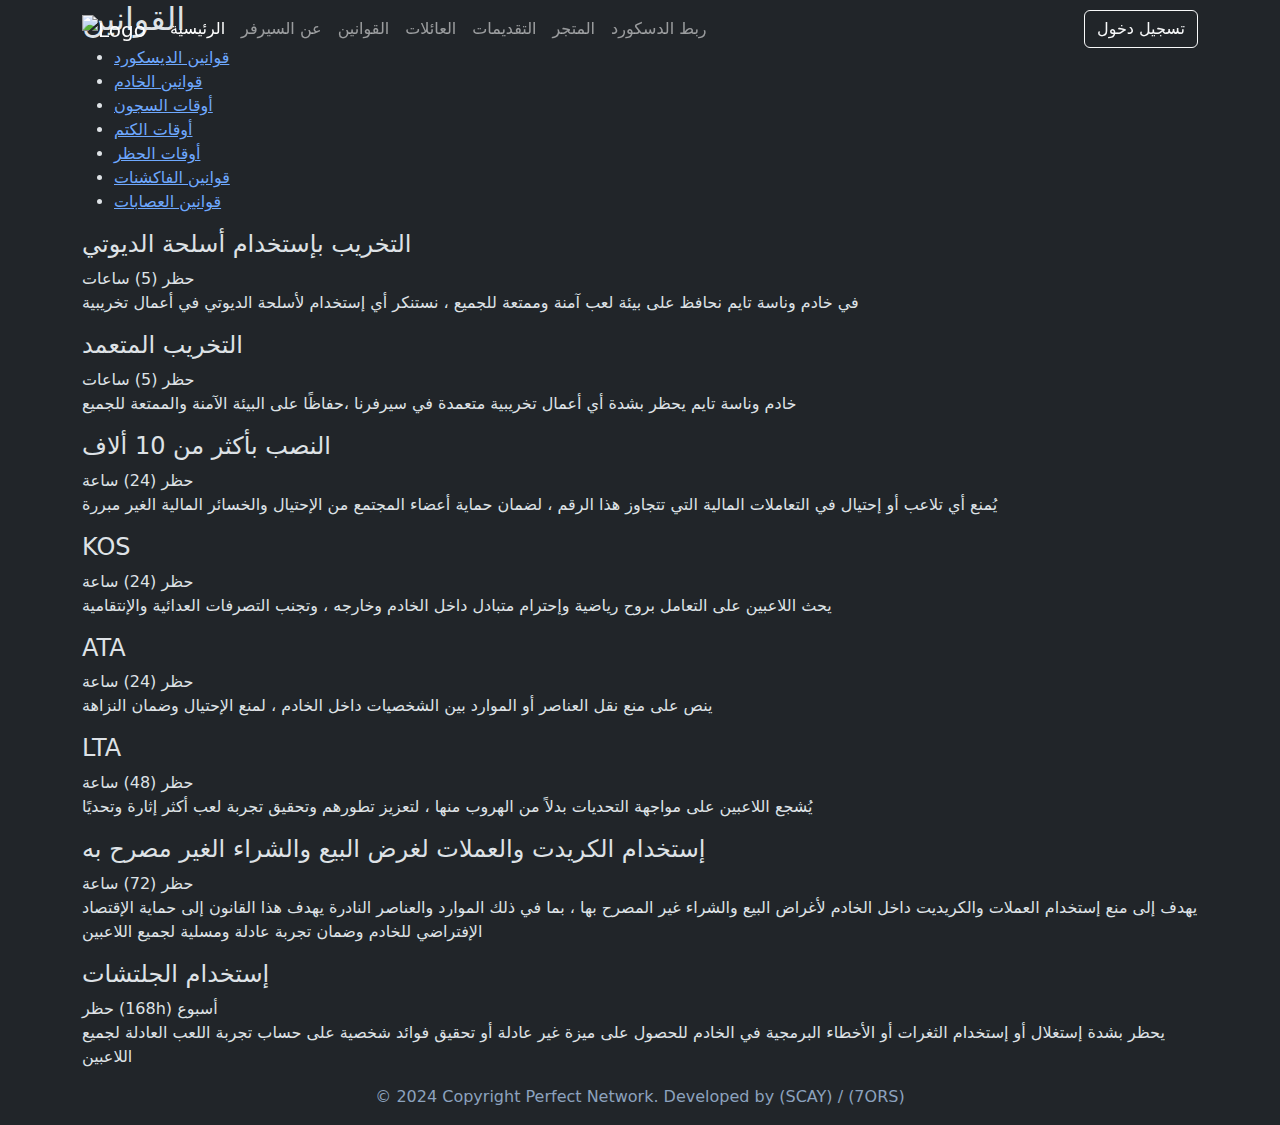
==== ban-times.html @ c56ab314 "Update ban-times.html" ====
<!DOCTYPE html>
<html data-bs-theme="dark" data-bs-theme-mode="dark" dir="ltr" lang="en">
<head>
    <meta charset="UTF-8">
    <meta name="viewport" content="width=device-width, initial-scale=1.0">
    <meta http-equiv="X-UA-Compatible" content="IE=edge">
    <title>Perfect Network | القوانين</title>
    <link rel="icon" href="https://h.top4top.io/p_321693qxh1.png">
    <link rel="apple-touch-icon" href="https://h.top4top.io/p_321693qxh1.png">
    <meta name="description" content="برفكت نيتورك للحياة الواقعية">
    <meta name="keywords" content="roleplay,game,MTASA,GTA,حياة واقعية,رول بلاي,لعبة,عربي,برفكت نيتورك,الأفضل">
    
 <!-- Meta Tags الخاصة بالتضمين -->
 <meta property="og:title" content="Perfect Network | برفكت نيتورك" />
 <meta property="og:description" content="برفكت نيتورك للحياة الواقعية، عالم مليء بالإثارة والتحدي." />
 <meta property="og:image" content="https://imgur.com/a/Spqgv1F" />
 <meta property="og:url" content="https://perfectnetwork.github.io/" />
 <meta name="twitter:card" content="summary_large_image" />

    <!-- روابط المكتبات الخارجية -->
    <link rel="stylesheet" href="https://site-assets.fontawesome.com/releases/v6.5.1/css/all.css">
    <link rel="stylesheet" href="https://site-assets.fontawesome.com/releases/v6.5.1/css/sharp-light.css">
    <link rel="stylesheet" href="https://cdnjs.cloudflare.com/ajax/libs/animate.css/4.1.1/animate.min.css">
    <link rel="stylesheet" href="https://cdn.jsdelivr.net/npm/bootstrap@5.3.0-alpha1/dist/css/bootstrap.min.css">

    <!-- ربط ملف CSS -->
    <link rel="stylesheet" href="wnash.css">
    <link rel="stylesheet" href="css/all.min.css">
</head>
<body>
    <!-- شريط التنقل -->
    <nav class="navbar navbar-expand-lg navbar-dark fixed-top">
      <div class="container">
          <a class="navbar-brand" href="#" onclick="location.reload();">
              <img src="https://h.top4top.io/p_321693qxh1.png" alt="Logo">
          </a>
          <button class="navbar-toggler" type="button" data-bs-toggle="collapse" data-bs-target="#navbarNav" aria-controls="navbarNav" aria-expanded="false" aria-label="Toggle navigation">
              <span class="navbar-toggler-icon"></span>
          </button>
          <div class="collapse navbar-collapse" id="navbarNav">
              <ul class="navbar-nav me-auto mb-2 mb-lg-0">
                  <li class="nav-item"><a class="nav-link active" href="https://perfectnetwork.github.io/">الرئيسية</a></li>
                  <li class="nav-item"><a class="nav-link" href="#about-us">عن السيرفر</a></li>
                  <li class="nav-item"><a class="nav-link" href="rules.html">القوانين</a></li>
                  <li class="nav-item"><a class="nav-link" href="Families.html">العائلات</a></li>
                  <li class="nav-item"><a class="nav-link" href="Submissions Department.html">التقديمات</a></li>
                  <li class="nav-item"><a class="nav-link" href="https://ria.bio/shops/all/Perfect%20Network%20RP">المتجر</a></li>
                  <li class="nav-item">
                      <a class="nav-link" href="https://discord.com/oauth2/authorize?client_id=1178502660366811206&response_type=code&redirect_uri=https%3A%2F%2Fperfectnetwork.github.io%2F&scope=identify+email">
                          <i class="fa-brands fa-discord"></i>
                          ربط الدسكورد
                      </a>
                  </li>
              </ul>
              <a href="login panel.html" class="btn btn-outline-light">تسجيل دخول</a>
          </div>
      </div>
  </nav>
    <!-- End Header -->
    <!-- Landing -->
    <div class="landing-rules">
      <div class="container">
        <h2>القوانين</h2>
      </div>
    </div>
    <!-- End Landing -->
    <!-- Rules -->
    <div class="rules">
      <div class="container">
        <aside>
          <ul>
            <li>
              <a href="rules.html">قوانين الديسكورد</a>
            </li>
            <li>
              <a href="server-rules.html">قوانين الخادم</a>
            </li>
            <li>
              <a href="jail-times.html">أوقات السجون</a>
            </li>
            <li>
              <a href="mute-times.html">أوقات الكتم</a>
            </li>
            <li>
              <a class="active" href="ban-times.html">أوقات الحظر</a>
            </li>
            <li>
              <a href="factions-rules.html">قوانين الفاكشنات</a>
            </li>
            <li>
              <a href="gangs-rules.html">قوانين العصابات</a>
            </li>
          </ul>
        </aside>
        <main>
          <div class="rule">
            <div class="title">
              <h4>التخريب بإستخدام أسلحة الديوتي</h4>
              <span>حظر (5) ساعات</span>
            </div>
            <div class="info">
              <p>في خادم وناسة تايم نحافظ على بيئة لعب آمنة وممتعة للجميع ، نستنكر أي إستخدام لأسلحة الديوتي في أعمال تخريبية</p>
            </div>
          </div>
          <div class="rule">
            <div class="title">
              <h4>التخريب المتعمد</h4>
              <span>حظر (5) ساعات</span>
            </div>
            <div class="info">
              <p>خادم وناسة تايم يحظر بشدة أي أعمال تخريبية متعمدة في سيرفرنا ،حفاظًا على البيئة الآمنة والممتعة للجميع</p>
            </div>
          </div>
          <div class="rule">
            <div class="title">
              <h4>النصب بأكثر من 10 ألاف</h4>
              <span>حظر (24) ساعة</span>
            </div>
            <div class="info">
              <p>
                يُمنع أي تلاعب أو إحتيال في التعاملات المالية التي تتجاوز هذا الرقم ، لضمان حماية أعضاء المجتمع من الإحتيال والخسائر المالية الغير مبررة</p>
            </div>
          </div>
          <div class="rule">
            <div class="title">
              <h4>KOS</h4>
              <span>حظر (24) ساعة</span>
            </div>
            <div class="info">
              <p>يحث اللاعبين على التعامل بروح رياضية وإحترام متبادل داخل الخادم وخارجه ، وتجنب التصرفات العدائية والإنتقامية</p>
            </div>
          </div>
          <div class="rule">
            <div class="title">
              <h4>ATA</h4>
              <span>حظر (24) ساعة</span>
            </div>
            <div class="info">
              <p>ينص على منع نقل العناصر أو الموارد بين الشخصيات داخل الخادم ، لمنع الإحتيال وضمان النزاهة</p>
            </div>
          </div>
          <div class="rule">
            <div class="title">
              <h4>LTA</h4>
              <span>حظر (48) ساعة</span>
            </div>
            <div class="info">
              <p>يُشجع اللاعبين على مواجهة التحديات بدلاً من الهروب منها ، لتعزيز تطورهم وتحقيق تجربة لعب أكثر إثارة وتحديًا</p>
            </div>
          </div>
          <div class="rule">
            <div class="title">
              <h4>إستخدام الكريدت والعملات لغرض البيع والشراء الغير مصرح به</h4>
              <span>حظر (72) ساعة</span>
            </div>
            <div class="info">
              <p>يهدف إلى منع إستخدام العملات والكريديت داخل الخادم لأغراض البيع والشراء غير المصرح بها ، بما في ذلك الموارد والعناصر النادرة يهدف هذا القانون إلى حماية الإقتصاد الإفتراضي للخادم وضمان تجربة عادلة ومسلية لجميع اللاعبين</p>
            </div>
          </div>
          <div class="rule">
            <div class="title">
              <h4>إستخدام الجلتشات</h4>
              <span>حظر (168h) أسبوع</span>
            </div>
            <div class="info">
              <p>
                يحظر بشدة إستغلال أو إستخدام الثغرات أو الأخطاء البرمجية في الخادم للحصول على ميزة غير عادلة أو تحقيق فوائد شخصية على حساب تجربة اللعب العادلة لجميع اللاعبين</p>
            </div>
          </div>
        </main>
      </div>
    </div>
    <!-- End Rules -->
    <div>
      <a href="https://discord.gg/perfectrp" target="_blank" class="footer-link shadow-light">
          <span class="fab fa-discord fs-1"></span>
      </a>
  </div>
</footer>
  
  <p class="text-center" style="color: #8ca2be;">
      © 2024 Copyright Perfect Network. Developed by (SCAY) / (7ORS)
  </p>
</div>
    <!-- End Footer -->
  </body>
</html>
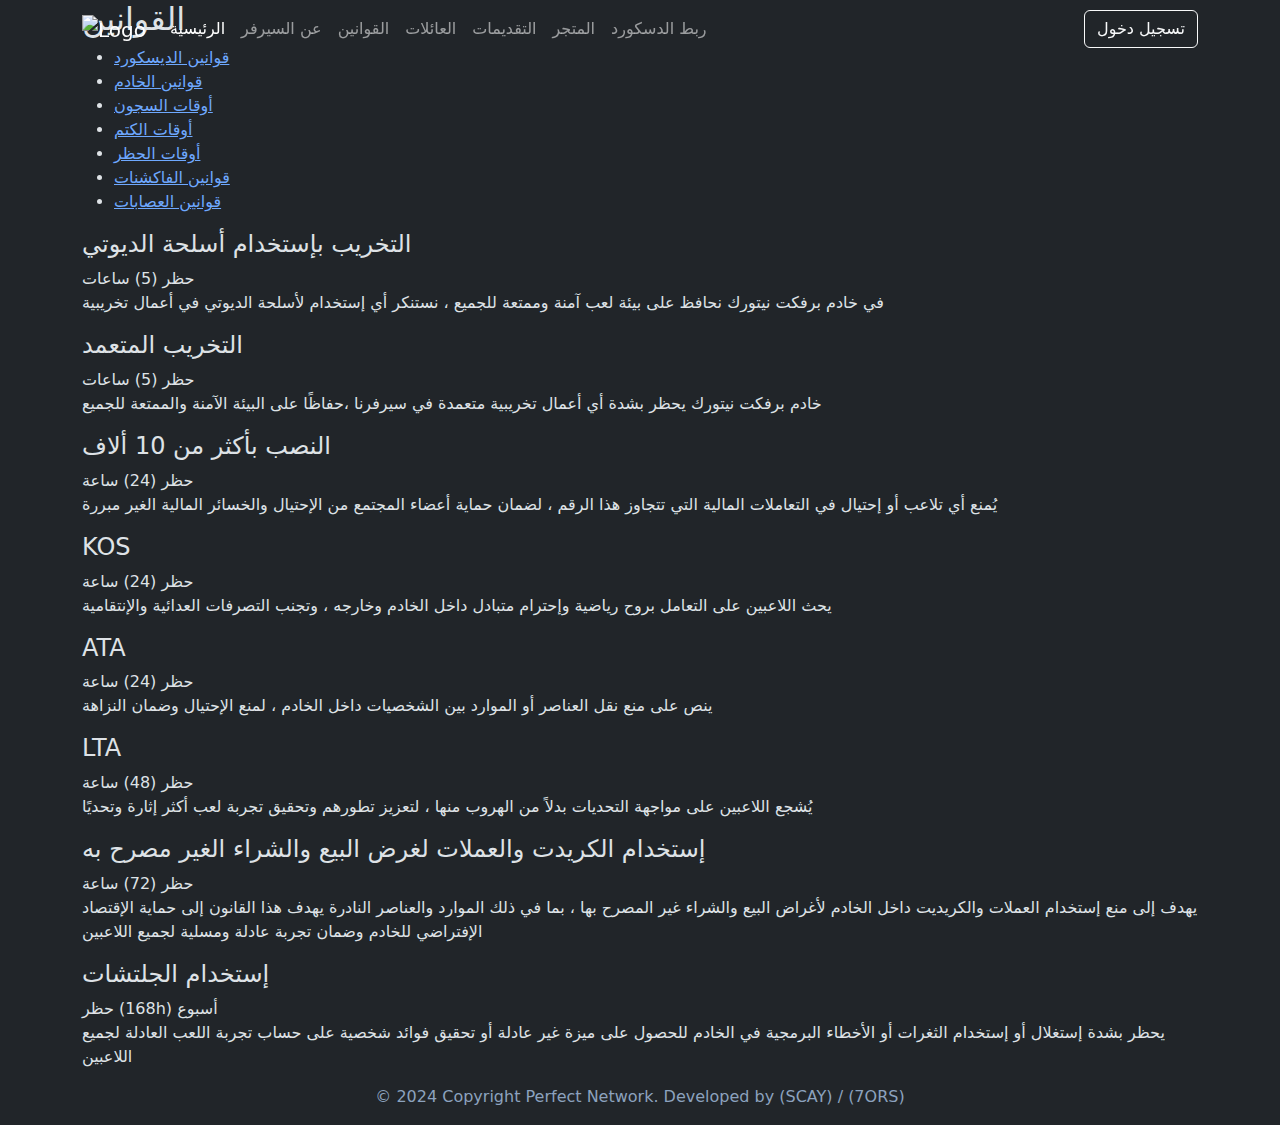
==== commit 711de336: "Update ban-times.html" ====
--- a/ban-times.html
+++ b/ban-times.html
@@ -99,7 +99,7 @@
               <span>حظر (5) ساعات</span>
             </div>
             <div class="info">
-              <p>في خادم وناسة تايم نحافظ على بيئة لعب آمنة وممتعة للجميع ، نستنكر أي إستخدام لأسلحة الديوتي في أعمال تخريبية</p>
+              <p>في خادم برفكت نيتورك نحافظ على بيئة لعب آمنة وممتعة للجميع ، نستنكر أي إستخدام لأسلحة الديوتي في أعمال تخريبية</p>
             </div>
           </div>
           <div class="rule">
@@ -108,7 +108,7 @@
               <span>حظر (5) ساعات</span>
             </div>
             <div class="info">
-              <p>خادم وناسة تايم يحظر بشدة أي أعمال تخريبية متعمدة في سيرفرنا ،حفاظًا على البيئة الآمنة والممتعة للجميع</p>
+              <p>خادم برفكت نيتورك يحظر بشدة أي أعمال تخريبية متعمدة في سيرفرنا ،حفاظًا على البيئة الآمنة والممتعة للجميع</p>
             </div>
           </div>
           <div class="rule">
